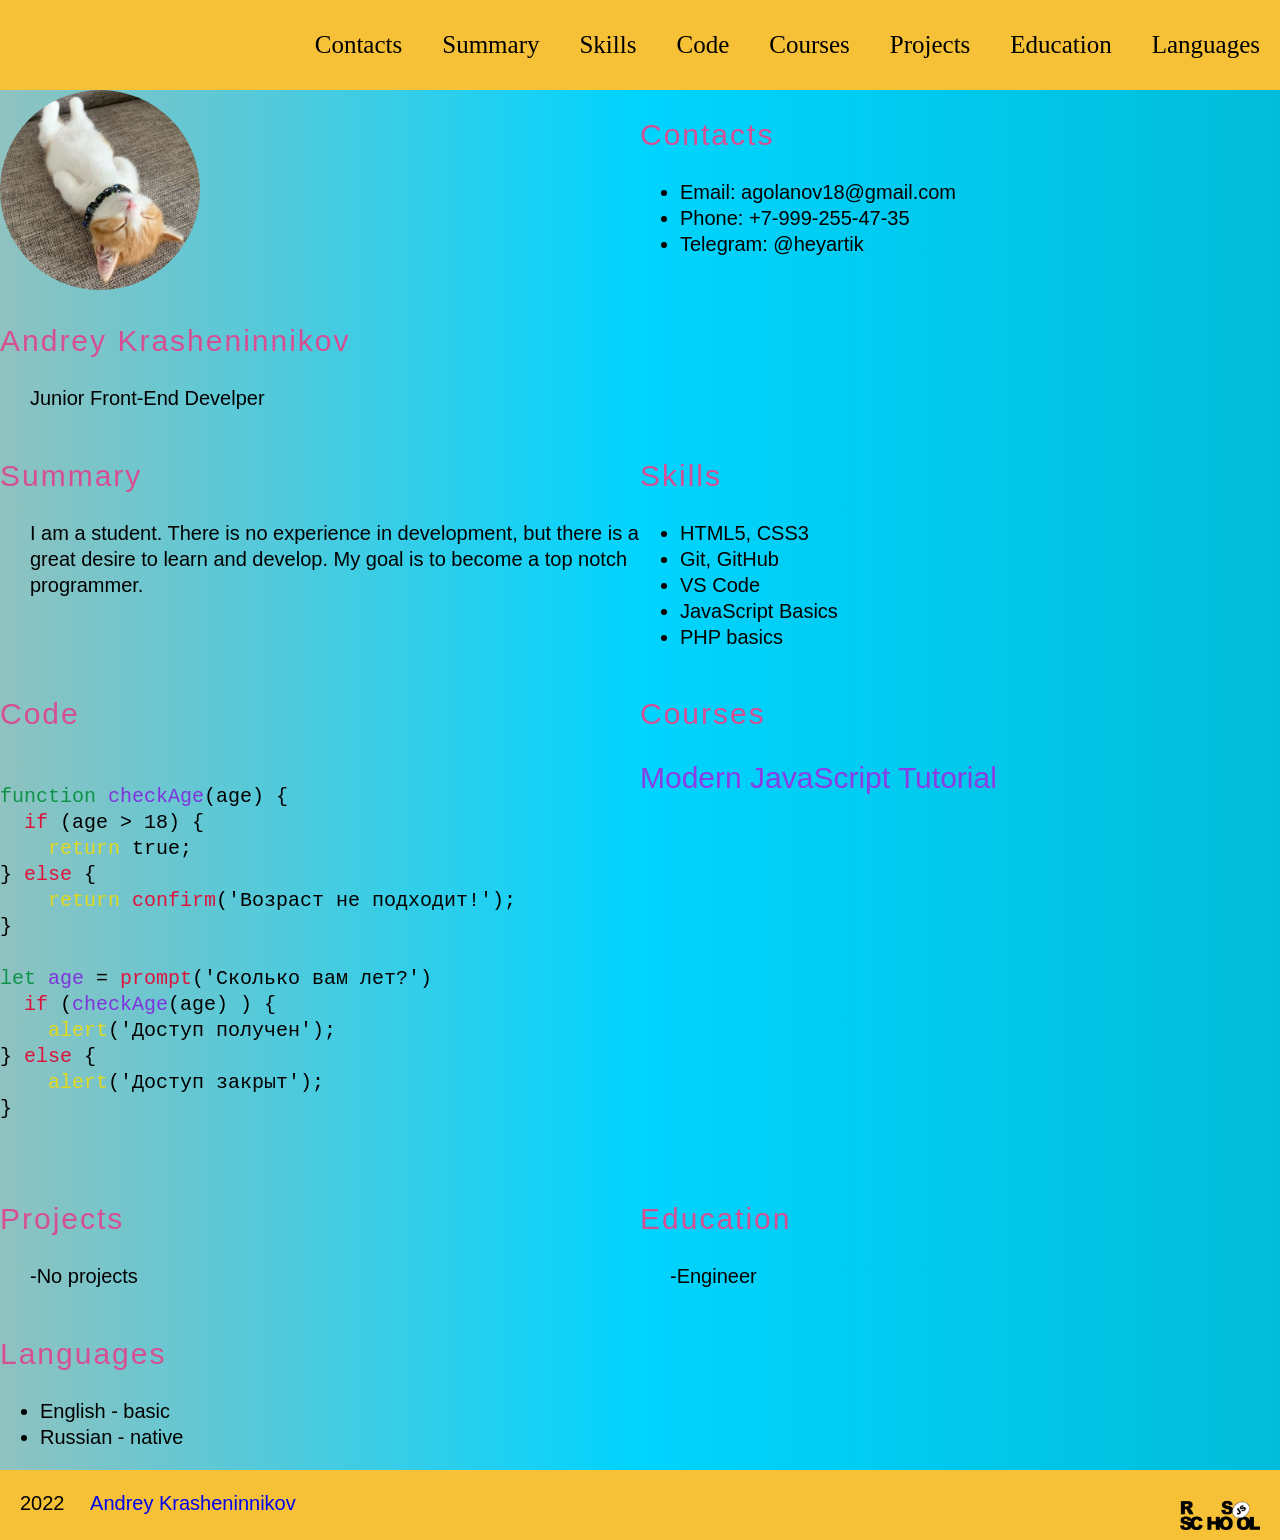
==== index.html @ 8741e8bd "feat: add cv html" ====
<!DOCTYPE html>
<html lang="en">
<head>
    <meta charset="UTF-8">
    <meta http-equiv="X-UA-Compatible" content="IE=edge">
    <meta name="viewport" content="width=device-width, initial-scale=1.0">
    <title>CV</title>
    <link rel="stylesheet" href="style.css">
    <link rel="icon" href="assets/favicon.ico">
</head>
<body>
    <header class="header">
        <div class="container">
            <nav>
                <ul class="nav-list">
                  <li class="section-item"><a href="#contacts" class="nav-link">Contacts</a></li>
                  <li class="section-item"><a href="#summary" class="nav-link">Summary</a></li>
                  <li class="section-item"><a href="#skills" class="nav-link">Skills</a></li>
                  <li class="section-item"><a href="#code" class="nav-link">Code</a></li>
                  <li class="section-item"><a href="#courses" class="nav-link">Courses</a></li>
                  <li class="section-item"><a href="#projects" class="nav-link">Projects</a></li>
                  <li class="section-item"><a href="#education" class="nav-link">Education</a></li>
                  <li class="section-item"><a href="#languages" class="nav-link">Languages</a></li>
                </ul>
              </nav>
        </div>
    </header>
    <main class="main example">
        <div class="container main-container">
            <section class="section" id="profile">
                <img src="./assets/img/f.jpg" class="img-avatar" alt="The cat">
                <h1 class="section-title">Andrey Krasheninnikov</h1>
                    <p>Junior Front-End Develper</p>
            </section>
            <section class="section" id="contacts">
                <h2 class="section-title">Contacts</h2>
                <ul>
                    <li>Email: agolanov18@gmail.com</li>
                    <li>Phone: +7-999-255-47-35</li>
                    <li>Telegram: @heyartik</li>
                </ul>
            </section>
            <section class="section" id="summary">
                <h2 class="section-title">Summary</h2>
                <p>I am a student. There is no experience in development, but there is a great desire to learn and develop. My goal is to become a top notch programmer.</p>
            </section>
            <section class="section" id="skills">
                <h2 class="section-title">Skills</h2>
                <ul>
                    <li>HTML5, CSS3</li>
                    <li>Git, GitHub</li>
                    <li>VS Code</li>
                    <li>JavaScript Basics</li>
                    <li>PHP basics</li>
                </ul>
            </section>
            <section class="section" id="code">
                <h2 class="section-title">Code</h2>
                <pre class="pre">
                    <code>
<span class="function">function</span> <span class="func-name">checkAge</span>(age) {
  <span class="func">if</span> (age > 18) { 
    <span class="func-alert">return</span> true; 
} <span class="func">else</span> { 
    <span class="func-alert">return </span><span class="func">confirm</span>('Возраст не подходит!'); 
} 

<span class="function">let</span> <span class="func-name">age</span> = <span class="func">prompt</span>('Сколько вам лет?')
  <span class="func">if</span> (<span class="func-name">checkAge</span>(age) ) {
    <span class="func-alert">alert</span>('Доступ получен'); 
} <span class="func">else</span> { 
    <span class="func-alert">alert</span>('Доступ закрыт'); 
}
                    </code>
                </pre> 
            </section>
            <section class="section" id="courses">
                <h2 class="section-title">Courses</h2>
                <a href="https://learn.javascript.ru/" class="link">Modern JavaScript Tutorial</a>
            </section>
            <section class="section" id="projects">
                <h2 class="section-title">Projects</h2>
                <p>-No projects</p>
            </section>
            <section class="section" id="education">
                <h2 class="section-title">Education</h2>
                <p>-Engineer</p>
            </section>
            <section class="section" id="languages">
                <h2 class="section-title">Languages</h2>
                <ul>
                    <li>English - basic</li>
                    <li>Russian - native</li>
                </ul>
            </section>
        </div>
    </main>
    <footer class="footer">
        <div class="container footer-container">
              2022  <a href="https://github.com/heyArtik" class="footer-link">Andrey Krasheninnikov</a>
              <img src="./assets/img/rs_school_js.ico" alt="rs_school_image" class="rss-img">
        </div>
    </footer>
</body>
</html>
---- style.css ----
* {
    box-sizing: border-box;
  }

  body {
    display: flex;
    flex-direction: column;
    justify-content: space-between;
    font-family:'Segoe UI', Tahoma, Geneva, Verdana, sans-serif;
    font-size: 20px;
    font-weight: 400;
    line-height: 1.3;
    color: #000000;
    margin: 0;
    padding: 0;
  }

  .example {
    background: rgb(2,0,36);
    background: -moz-linear-gradient(90deg, rgba(2,0,36,1) 0%, rgba(9,121,116,0.45451684091605393) 0%, rgba(0,212,255,1) 50%, rgba(2,189,217,1) 100%);
    background: -webkit-linear-gradient(90deg, rgba(2,0,36,1) 0%, rgba(9,121,116,0.45451684091605393) 0%, rgba(0,212,255,1) 50%, rgba(2,189,217,1) 100%);
    background: linear-gradient(90deg, rgba(2,0,36,1) 0%, rgba(9,121,116,0.45451684091605393) 0%, rgba(0,212,255,1) 50%, rgba(2,189,217,1) 100%);
    filter: progid:DXImageTransform.Microsoft.gradient(startColorstr="#020024",endColorstr="#02bdd9",GradientType=1);
   }
   
  .header {
    background-color: #f6c037;
  }

  .container {
    max-width: 1440px;
    margin: 0 auto;
    
  }

  .main-container {
    display: flex;
    flex-wrap: wrap;
  }

  .section {
    width: 50%;
  }

  @media (max-width: 768px) {
    .section {
      width: 100%;
    }
  }

  .nav-list {
    display: flex;
    justify-content: flex-end;
    align-items: center;
    list-style: none;
    
  }

  html {
    scroll-behavior: smooth; 
  }

  .nav-link {
    padding: 0 20px;
    line-height: 50px;
    font-size: 25px;
    font-family: cursive;
    color:rgb(135, 114, 228);
  }


  .section-item a {
    color: #000000;
    text-decoration: none;  
    transition: color 0.5s;
  }
  .section-item a:hover {
    color: #7f33dc;
    text-decoration: underline;
    
  }

  pre {
    display: block;
    white-space: pre;
    margin: 1em 0px;
}

  .pre {
    padding: 0;
    margin: 0;
}
 
p {
  margin-left: 30px;
}

  .section-title {
    font-size: 30px;
    font-weight: 450;
    text-transform: capitalize;
    letter-spacing: 2px;
    color: #d64f93;
  }

  .link {
    text-decoration: none;
    color: #8b3de4;
    transition: color 0.5s;
    font-size: 30px;
  }
  
  .link:hover {
    color: #14f475;
  }

  .function {
    color: #0d9347;
  }

  .func-name {
    color: #7f33dc;
  }
  
  .func {
    color: crimson;
  }
  .func-alert {
    color:#e2d81d;
  }

  .nav-item {
    font-family:Georgia, 'Times New Roman', Times, serif;
  }

  .img-avatar {
    width: 200px;
    height: 200px;
    object-fit: cover;
    border-radius: 50%;
  }

  .footer {
    background-color: #f6c037;
    
  }

  .footer-container {
    display: block;
    padding: 20px;
  
  }

  .footer-link {
    padding: 0 20px;
    text-decoration: none;
  }

  .rss-img {
    width: 80px;
    height: 50px;
    object-fit: contain;
    float: right;
     
  }
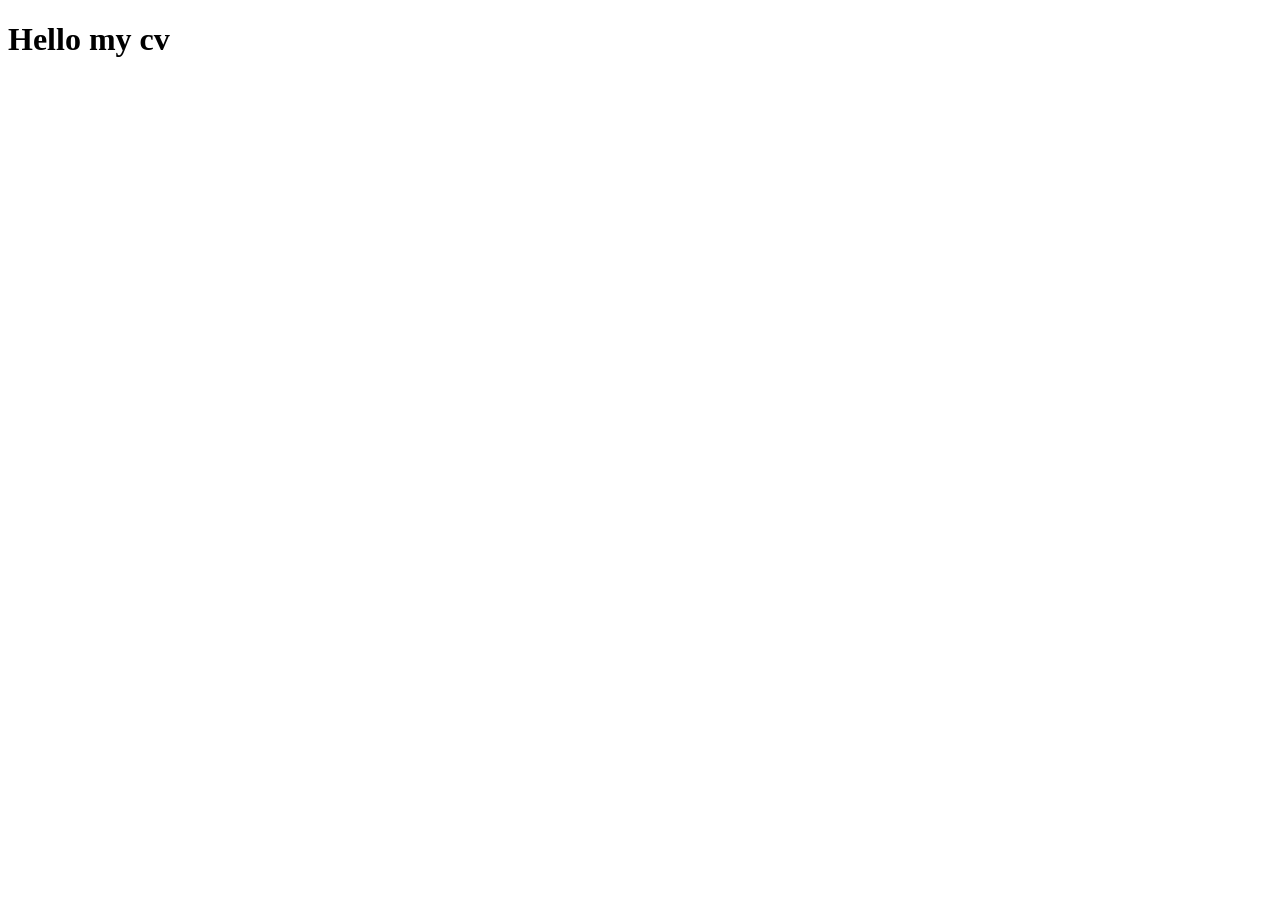
==== commit 661eb3bc: "feat: cv index  html" ====
--- a/index.html
+++ b/index.html
@@ -1,105 +1,13 @@
-<!DOCTYPE html>
-<html lang="en">
-<head>
-    <meta charset="UTF-8">
-    <meta http-equiv="X-UA-Compatible" content="IE=edge">
-    <meta name="viewport" content="width=device-width, initial-scale=1.0">
-    <title>CV</title>
-    <link rel="stylesheet" href="style.css">
-    <link rel="icon" href="assets/favicon.ico">
-</head>
-<body>
-    <header class="header">
-        <div class="container">
-            <nav>
-                <ul class="nav-list">
-                  <li class="section-item"><a href="#contacts" class="nav-link">Contacts</a></li>
-                  <li class="section-item"><a href="#summary" class="nav-link">Summary</a></li>
-                  <li class="section-item"><a href="#skills" class="nav-link">Skills</a></li>
-                  <li class="section-item"><a href="#code" class="nav-link">Code</a></li>
-                  <li class="section-item"><a href="#courses" class="nav-link">Courses</a></li>
-                  <li class="section-item"><a href="#projects" class="nav-link">Projects</a></li>
-                  <li class="section-item"><a href="#education" class="nav-link">Education</a></li>
-                  <li class="section-item"><a href="#languages" class="nav-link">Languages</a></li>
-                </ul>
-              </nav>
-        </div>
-    </header>
-    <main class="main example">
-        <div class="container main-container">
-            <section class="section" id="profile">
-                <img src="./assets/img/f.jpg" class="img-avatar" alt="The cat">
-                <h1 class="section-title">Andrey Krasheninnikov</h1>
-                    <p>Junior Front-End Develper</p>
-            </section>
-            <section class="section" id="contacts">
-                <h2 class="section-title">Contacts</h2>
-                <ul>
-                    <li>Email: agolanov18@gmail.com</li>
-                    <li>Phone: +7-999-255-47-35</li>
-                    <li>Telegram: @heyartik</li>
-                </ul>
-            </section>
-            <section class="section" id="summary">
-                <h2 class="section-title">Summary</h2>
-                <p>I am a student. There is no experience in development, but there is a great desire to learn and develop. My goal is to become a top notch programmer.</p>
-            </section>
-            <section class="section" id="skills">
-                <h2 class="section-title">Skills</h2>
-                <ul>
-                    <li>HTML5, CSS3</li>
-                    <li>Git, GitHub</li>
-                    <li>VS Code</li>
-                    <li>JavaScript Basics</li>
-                    <li>PHP basics</li>
-                </ul>
-            </section>
-            <section class="section" id="code">
-                <h2 class="section-title">Code</h2>
-                <pre class="pre">
-                    <code>
-<span class="function">function</span> <span class="func-name">checkAge</span>(age) {
-  <span class="func">if</span> (age > 18) { 
-    <span class="func-alert">return</span> true; 
-} <span class="func">else</span> { 
-    <span class="func-alert">return </span><span class="func">confirm</span>('Возраст не подходит!'); 
-} 
-
-<span class="function">let</span> <span class="func-name">age</span> = <span class="func">prompt</span>('Сколько вам лет?')
-  <span class="func">if</span> (<span class="func-name">checkAge</span>(age) ) {
-    <span class="func-alert">alert</span>('Доступ получен'); 
-} <span class="func">else</span> { 
-    <span class="func-alert">alert</span>('Доступ закрыт'); 
-}
-                    </code>
-                </pre> 
-            </section>
-            <section class="section" id="courses">
-                <h2 class="section-title">Courses</h2>
-                <a href="https://learn.javascript.ru/" class="link">Modern JavaScript Tutorial</a>
-            </section>
-            <section class="section" id="projects">
-                <h2 class="section-title">Projects</h2>
-                <p>-No projects</p>
-            </section>
-            <section class="section" id="education">
-                <h2 class="section-title">Education</h2>
-                <p>-Engineer</p>
-            </section>
-            <section class="section" id="languages">
-                <h2 class="section-title">Languages</h2>
-                <ul>
-                    <li>English - basic</li>
-                    <li>Russian - native</li>
-                </ul>
-            </section>
-        </div>
-    </main>
-    <footer class="footer">
-        <div class="container footer-container">
-              2022  <a href="https://github.com/heyArtik" class="footer-link">Andrey Krasheninnikov</a>
-              <img src="./assets/img/rs_school_js.ico" alt="rs_school_image" class="rss-img">
-        </div>
-    </footer>
-</body>
+<!DOCTYPE html>
+<html lang="en">
+<head>
+    <meta charset="UTF-8">
+    <meta http-equiv="X-UA-Compatible" content="IE=edge">
+    <meta name="viewport" content="width=device-width, initial-scale=1.0">
+    <link rel="stylesheet" href="style.css">
+    <title>CV</title>
+</head>
+<body>
+    <h1>Hello my cv</h1>
+</body>
 </html>
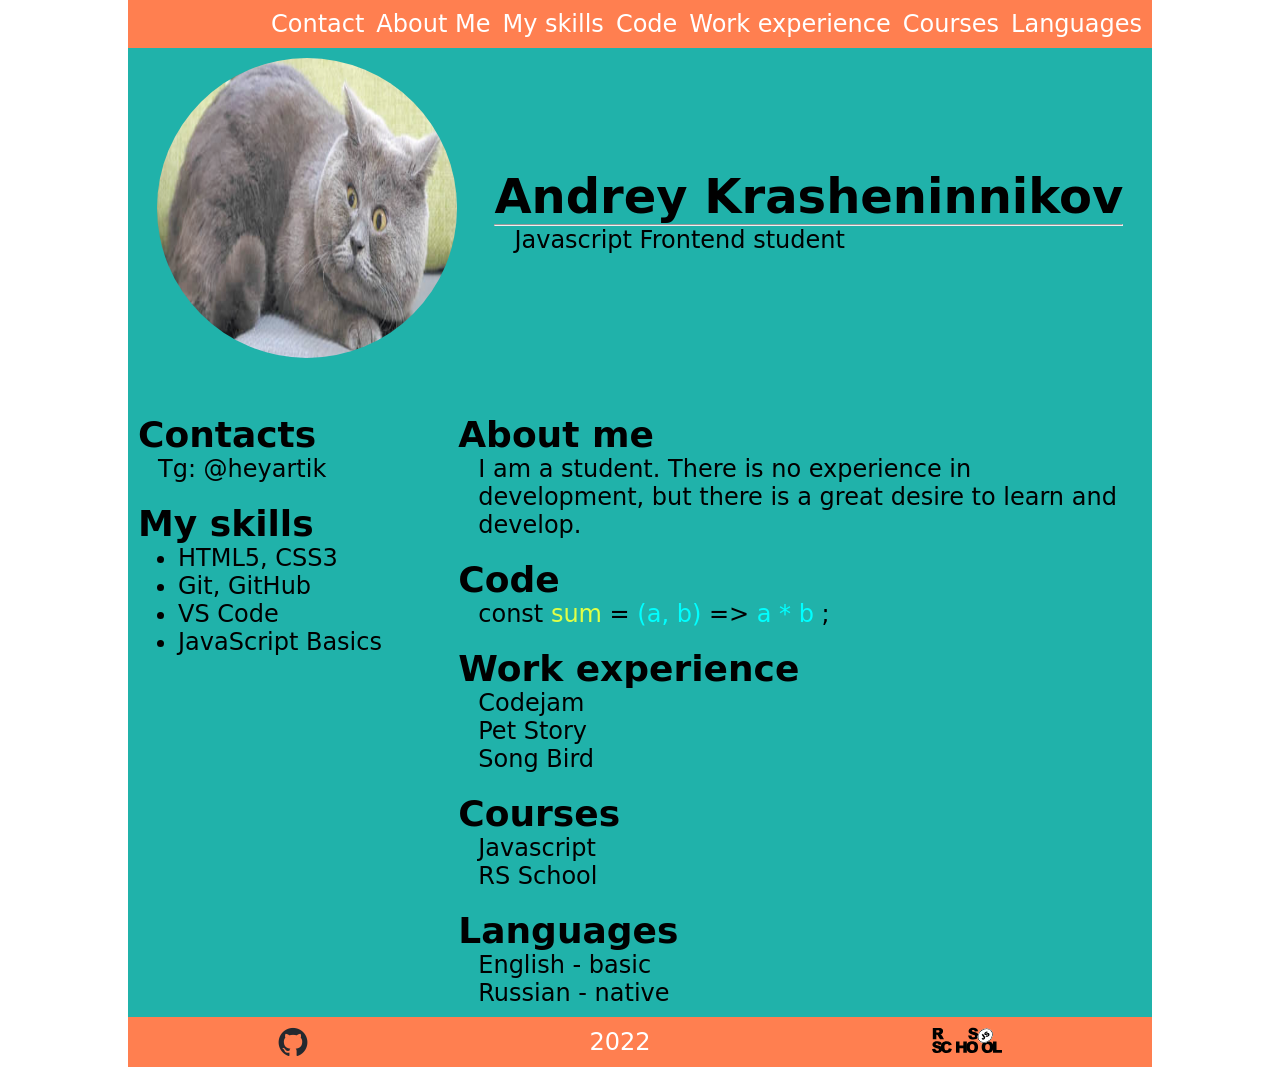
==== commit 2d74cbbf: "feat: style" ====
--- a/index.html
+++ b/index.html
@@ -1,13 +1,85 @@
 <!DOCTYPE html>
 <html lang="en">
 <head>
-    <meta charset="UTF-8">
-    <meta http-equiv="X-UA-Compatible" content="IE=edge">
-    <meta name="viewport" content="width=device-width, initial-scale=1.0">
-    <link rel="stylesheet" href="style.css">
-    <title>CV</title>
+  <meta charset="UTF-8">
+  <meta http-equiv="X-UA-Compatible" content="IE=edge">
+  <meta name="viewport" content="width=device-width, initial-scale=1.0">
+  <link rel="stylesheet" href="style.css">
+  <title>CV</title>
 </head>
 <body>
-    <h1>Hello my cv</h1>
+  <header class="header">
+    <nav>
+      <ul class="nav">
+        <li><a href="#contacts">Contact</a></li>
+        <li><a href="#about-me">About Me</a></li>
+        <li><a href="#my-skills">My skills</a></li>
+        <li><a href="#code">Code</a></li>
+        <li><a href="#work-experience">Work experience</a></li>
+        <li><a href="#courses">Courses</a></li>
+        <li><a href="#languages">Languages</a></li>
+      </ul>
+    </nav>
+  </header>
+  <main class="main">
+    <div class="name-prof">
+      <div id="avatar">
+        <img src="./cat.png" alt="cat" class="avatar">
+      </div>
+      <div >
+        <h1>Andrey Krasheninnikov</h1>
+        <hr>
+        <p class="indent">Javascript Frontend student</p>
+      </div>
+    </div>
+    <div class="main-container">
+      <div class="left-side">
+        <section class="contacts" id="contacts">
+          <h2>Contacts</h2>
+          <p class="indent">Tg: @heyartik</p>
+        </section>
+        <section  id="my-skills">
+          <h2>My skills</h2>
+          <ul class="my-skills">
+            <li>HTML5, CSS3</li>
+            <li>Git, GitHub</li>
+            <li>VS Code</li>
+            <li>JavaScript Basics</li>
+          </ul>
+        </section>
+      </div>
+      <div class="right-side">
+        <section class="about-me" id="about-me">
+          <h2>About me</h2>
+          <p class="indent">I am a student. There is no experience in development, but there is a great desire to learn and develop.</p>
+        </section>
+        <section class="code" id="code">
+          <h2>Code</h2>
+            <p class="indent">const <span style="color: rgb(224, 255, 71);">sum</span> = <span style="color: aqua;">(a, b)</span> => <span style="color: aqua;">a * b</span> ;</p>
+        </section>
+        <section class="work-experience" id="work-experience">
+          <h2>Work experience</h2>
+          <a href="https://rolling-scopes-school.github.io/heyartik-JSFE2022Q3/codejam/" class="indents link">Codejam</a><br>
+          <a href="https://rolling-scopes-school.github.io/heyartik-JSFE2022Q3/online-zoo/pages/main/" class="indents link">Pet Story</a><br>
+          <a href="https://rolling-scopes-school.github.io/heyartik-JSFE2022Q3/songbird/assets/pages/greeting" class="indents link">Song Bird</a>
+        </section>
+        <section class="courses" id="courses">
+          <h2>Courses</h2>
+          <a class="link" href="https://learn.javascript.ru/">Javascript</a><br>
+          <a class="link" href="https://rs.school/js-stage0/">RS School</a>
+        </section>
+        <section class="languages" id="languages">
+          <h2>Languages</h2>
+          <p class="indent">English - basic</p>
+          <p class="indent">Russian - native </p>
+        </section>
+      </div>
+    </div>
+  </main>
+  <footer class="footer">
+    <a href="https://github.com/heyArtik" class="gh"></a>
+    <p>2022</p>
+    <a href="https://rs.school/js/" class="rs"></a>
+  </footer>
 </body>
 </html>
--- a/style.css
+++ b/style.css
@@ -0,0 +1,139 @@
+* {
+  padding: 0;
+  margin: 0;
+  box-sizing: border-box;
+}
+
+html {
+  scroll-behavior: smooth;
+}
+
+body {
+  width: 80vw;
+  margin: 0 auto;
+  font-family:system-ui, -apple-system, BlinkMacSystemFont, 'Segoe UI', Roboto, Oxygen, Ubuntu, Cantarell, 'Open Sans', 'Helvetica Neue', sans-serif;
+}
+
+.header {
+  color: #fff;
+  background-color: coral;
+  display: flex;
+  justify-content:flex-end;
+  font-size: 24px;
+}
+
+.nav {
+  display: flex;
+  flex-wrap: wrap;
+  list-style: none;
+  padding: 10px;
+  gap: 12px;
+}
+
+a {
+  text-decoration: none;
+  color: #fff;
+}
+
+a:hover {
+  color: black;
+}
+
+.main {
+  display: flex;
+  flex-direction: column;
+  padding: 10px;
+  background-color: lightseagreen;
+  font-size: 24px;
+  gap: 50px;
+}
+
+.left-side {
+  display: flex;
+  flex-direction: column;
+  gap: 20px;
+  width: 50%;
+}
+
+.right-side {
+  display: flex;
+  flex-direction: column;
+  gap: 20px;
+}
+
+.avatar {
+  width: 300px;
+  height: 300px;
+  border-radius: 50%;
+}
+
+.link {
+  color: black;
+  padding-left: 20px;
+}
+
+.link:hover {
+  color: #fff;
+}
+
+.main-container {
+  display: flex; 
+  gap: 50px;
+}
+
+.name-prof {
+  display: flex;
+  flex-wrap: wrap;
+  justify-content: space-around;
+  align-items: center;
+}
+
+hr {
+  color: black;
+}
+
+.my-skills {
+  display: flex;
+  flex-direction: column;
+  padding: 0 0 0 40px;
+}
+
+.footer {
+  color: #fff;
+  background-color: coral;
+  display: flex;
+  justify-content: space-around;
+  font-size: 24px;
+  align-items: center;
+  padding: 10px;
+}
+
+.gh {
+  background-image: url(./github-mark.png);
+  width: 30px;
+  height: 30px;
+  background-repeat: no-repeat;
+  background-size: contain;
+}
+
+.rs {
+  background-image: url(./rs_school_js.svg);
+  width: 70px;
+  height: 30px;
+  background-repeat: no-repeat;
+}
+
+.indent {
+  padding-left: 20px;
+}
+
+@media (max-width: 500px) {
+  
+  .main-container {
+    flex-wrap: wrap;
+  }
+
+  h1 {
+    font-size: 1.4em;
+  }
+}
